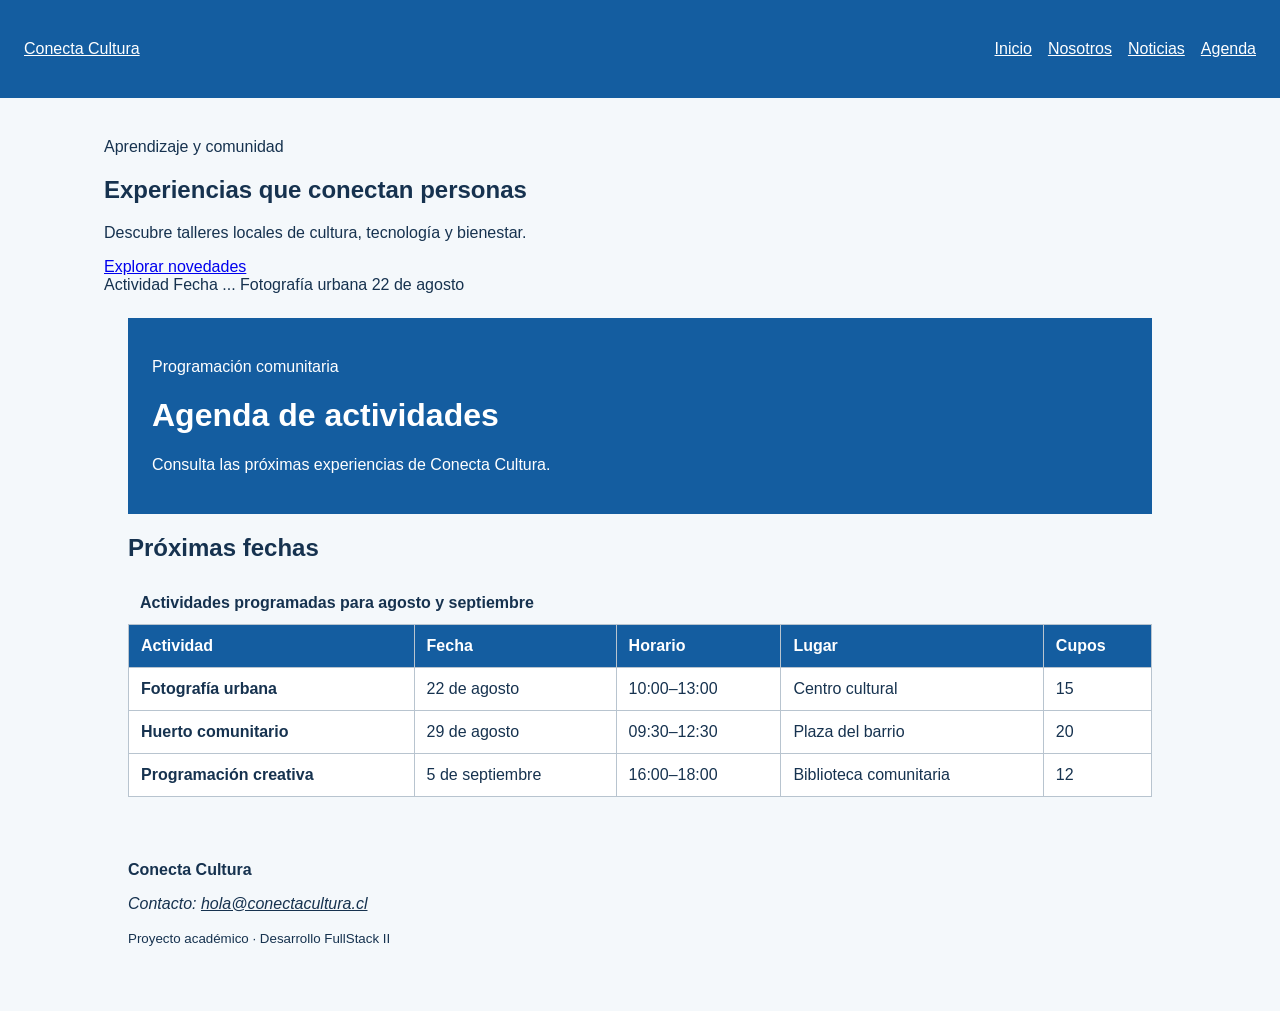
==== agenda.html @ c1c03a91 "feat: agregar agenda semántica de actividades" ====
<!DOCTYPE html>
<html lang="es">
<head>
  <meta charset="UTF-8">
  <meta name="viewport" content="width=device-width, initial-scale=1.0">
  <meta name="description" content="Talleres y actividades de Conecta Cultura">
  <title>Inicio | Conecta Cultura</title>
  <link rel="stylesheet" href="assets/css/estilos.css">
</head>
<body>
  <a class="salto-contenido" href="#contenido-principal">Ir al contenido</a>
  <header class="cabecera-sitio">
    <a class="marca" href="index.html">Conecta Cultura</a>
    <nav aria-label="Navegación principal">
      <ul class="menu">
        <li><a href="index.html">Inicio</a></li>
        <li><a href="nosotros.html">Nosotros</a></li>
        <li><a href="noticias.html">Noticias</a></li>
        <li><a href="agenda.html" aria-current="page">Agenda</a></li>
      </ul>
    </nav>
  </header>

  <main id="contenido-principal">
    <section class="presentacion">
      <p class="etiqueta">Aprendizaje y comunidad</p>
      <h1>Experiencias que conectan personas</h1>
      <p>Descubre talleres locales de cultura, tecnología y bienestar.</p>
      <a class="boton" href="noticias.html">Explorar novedades</a>
    </section>


<tr>
  <th scope="col">Actividad</th>
  <th scope="col">Fecha</th>
</tr>
...
<tr>
  <th scope="row">Fotografía urbana</th>
  <td><time datetime="2026-08-22">22 de agosto</time></td>
</tr>

<main id="contenido-principal">
  <header class="encabezado-pagina">
    <p class="etiqueta">Programación comunitaria</p>
    <h1>Agenda de actividades</h1>
    <p>Consulta las próximas experiencias de Conecta Cultura.</p>
  </header>

  <section aria-labelledby="titulo-agenda">
    <h2 id="titulo-agenda">Próximas fechas</h2>
    <div class="tabla-contenedor" tabindex="0"
         aria-label="Agenda desplazable horizontalmente">
      <table>
        <caption>Actividades programadas para agosto y septiembre</caption>
        <thead>
          <tr>
            <th scope="col">Actividad</th>
            <th scope="col">Fecha</th>
            <th scope="col">Horario</th>
            <th scope="col">Lugar</th>
            <th scope="col">Cupos</th>
          </tr>
        </thead>
        <tbody>
          <tr>
            <th scope="row">Fotografía urbana</th>
            <td><time datetime="2026-08-22">22 de agosto</time></td>
            <td><time datetime="10:00">10:00</time>–13:00</td>
            <td>Centro cultural</td>
            <td>15</td>
          </tr>
          <tr>
            <th scope="row">Huerto comunitario</th>
            <td><time datetime="2026-08-29">29 de agosto</time></td>
            <td><time datetime="09:30">09:30</time>–12:30</td>
            <td>Plaza del barrio</td>
            <td>20</td>
          </tr>
          <tr>
            <th scope="row">Programación creativa</th>
            <td><time datetime="2026-09-05">5 de septiembre</time></td>
            <td><time datetime="16:00">16:00</time>–18:00</td>
            <td>Biblioteca comunitaria</td>
            <td>12</td>
          </tr>
        </tbody>
      </table>
    </div>
  </section>
</main>

  <footer class="pie-sitio">
    <p><strong>Conecta Cultura</strong></p>
    <address>Contacto: <a href="mailto:hola@conectacultura.cl">hola@conectacultura.cl</a></address>
    <p><small>Proyecto académico · Desarrollo FullStack II</small></p>
  </footer>
  <script src="assets/js/app.js"></script>
</body>
</html>
---- assets/css/estilos.css ----
* {
  box-sizing: border-box;
}

body {
  margin: 0;
  font-family: Arial, sans-serif;
  color: #16324f;
  background-color: #f4f8fb;
}

header,
main,
footer {
  padding: 1.5rem;
}

header {
  color: #ffffff;
  background-color: #145da0;
}

button {
  padding: 0.75rem 1rem;
  color: #ffffff;
  background-color: #2a7f62;
  border: 0;
  border-radius: 0.4rem;
  cursor: pointer;
}

.cabecera-sitio,
.menu,
.grilla-tarjetas {
  display: flex;
  gap: 1rem;
}

.cabecera-sitio {
  align-items: center;
  justify-content: space-between;
}

.menu {
  padding: 0;
  list-style: none;
}

.marca,
.menu a,
.pie-sitio a {
  color: inherit;
}

main {
  max-width: 70rem;
  margin-inline: auto;
}

.grilla-tarjetas {
  flex-wrap: wrap;
}

.tarjeta {
  flex: 1 1 18rem;
  padding: 1rem;
  background: #ffffff;
}

img {
  max-width: 100%;
  height: auto;
}

.salto-contenido {
  position: absolute;
  left: -10000px;
}

.salto-contenido:focus {
  position: static;
}

.tabla-contenedor {
  max-width: 100%;
  overflow-x: auto;
}

table {
  width: 100%;
  border-collapse: collapse;
  background-color: #ffffff;
}

caption {
  padding: 0.75rem;
  font-weight: bold;
  text-align: left;
}

th,
td {
  padding: 0.75rem;
  border: 1px solid #b8c4cf;
  text-align: left;
}

thead {
  color: #ffffff;
  background-color: #145da0;
}

.formulario {
  display: grid;
  gap: 1rem;
  max-width: 42rem;
}

.formulario fieldset {
  display: grid;
  gap: 0.75rem;
  padding: 1rem;
  border: 1px solid #b8c4cf;
}

.formulario input,
.formulario select,
.formulario textarea {
  width: 100%;
  padding: 0.7rem;
  font: inherit;
}

.formulario input[type="radio"],
.formulario input[type="checkbox"] {
  width: auto;
}
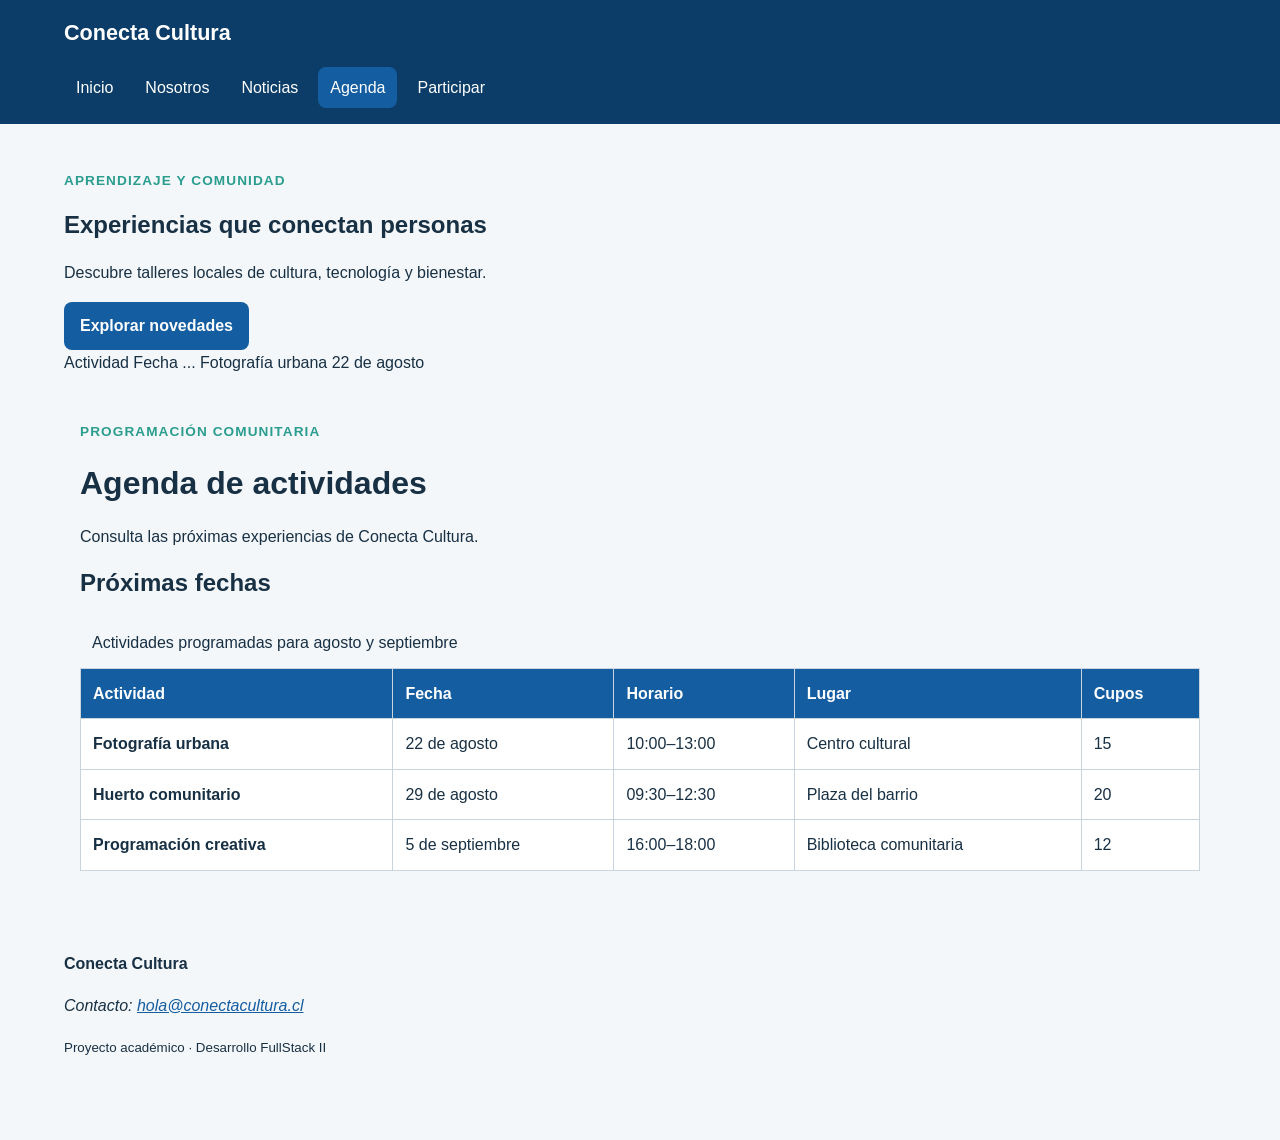
==== commit 6b2e2c23: "Guía 4 Aplicada en el proyecto" ====
--- a/agenda.html
+++ b/agenda.html
@@ -17,6 +17,7 @@
         <li><a href="nosotros.html">Nosotros</a></li>
         <li><a href="noticias.html">Noticias</a></li>
         <li><a href="agenda.html" aria-current="page">Agenda</a></li>
+        <li><a href="participar.html">Participar</a></li>
       </ul>
     </nav>
   </header>
--- a/assets/css/estilos.css
+++ b/assets/css/estilos.css
@@ -1,84 +1,149 @@
-* {
+/* 1. Variables */
+/* 2. Base y tipografía */
+/* 3. Estructura */
+/* 4. Navegación */
+/* 5. Componentes */
+/* 6. Tablas y formularios */
+/* 7. Multimedia y utilidades */
+
+:root {
+  --color-primario: #145da0;
+  --color-primario-oscuro: #0b3d68;
+  --color-secundario: #2a9d8f;
+  --color-acento: #f4a261;
+  --color-texto: #183044;
+  --color-texto-suave: #526575;
+  --color-fondo: #f4f7fa;
+  --color-superficie: #ffffff;
+  --color-borde: #c9d4de;
+  --fuente-base: Arial, Helvetica, sans-serif;
+  --radio: 0.75rem;
+  --sombra: 0 0.5rem 1.25rem rgb(20 48 68 / 12%);
+  --ancho-contenido: 72rem;
+}
+
+*,
+*::before,
+*::after {
   box-sizing: border-box;
+}
+
+html {
+  scroll-behavior: smooth;
 }
 
 body {
   margin: 0;
-  font-family: Arial, sans-serif;
-  color: #16324f;
-  background-color: #f4f8fb;
-}
-
-header,
-main,
-footer {
-  padding: 1.5rem;
-}
-
-header {
-  color: #ffffff;
-  background-color: #145da0;
-}
-
-button {
-  padding: 0.75rem 1rem;
-  color: #ffffff;
-  background-color: #2a7f62;
-  border: 0;
-  border-radius: 0.4rem;
-  cursor: pointer;
-}
-
-.cabecera-sitio,
-.menu,
-.grilla-tarjetas {
+  color: var(--color-texto);
+  background: var(--color-fondo);
+  font-family: var(--fuente-base);
+  font-size: 1rem;
+  line-height: 1.6;
+}
+
+img,
+video {
+  display: block;
+  max-width: 100%;
+  height: auto;
+}
+
+a {
+  color: var(--color-primario);
+}
+
+h1,
+h2,
+h3 {
+  line-height: 1.2;
+  text-wrap: balance;
+}
+
+main {
+  width: min(100% - 2rem, var(--ancho-contenido));
+  margin-inline: auto;
+}
+
+main {
+  padding-block: 2rem 4rem;
+}
+
+section + section {
+  margin-top: 3rem;
+}
+
+.cabecera-sitio {
+  padding: 1rem max(1rem, calc((100% - var(--ancho-contenido)) / 2));
+  color: #ffffff;
+  background: var(--color-primario-oscuro);
+}
+
+.marca {
+  color: #ffffff;
+  font-size: 1.35rem;
+  font-weight: 700;
+  text-decoration: none;
+}
+
+.menu {
   display: flex;
-  gap: 1rem;
-}
-
-.cabecera-sitio {
-  align-items: center;
-  justify-content: space-between;
-}
-
-.menu {
+  flex-wrap: wrap;
+  gap: 0.5rem;
+  margin: 1rem 0 0;
   padding: 0;
   list-style: none;
 }
 
-.marca,
-.menu a,
-.pie-sitio a {
-  color: inherit;
-}
-
-main {
-  max-width: 70rem;
-  margin-inline: auto;
-}
-
-.grilla-tarjetas {
-  flex-wrap: wrap;
-}
-
-.tarjeta {
-  flex: 1 1 18rem;
-  padding: 1rem;
-  background: #ffffff;
-}
-
-img {
-  max-width: 100%;
-  height: auto;
-}
-
-.salto-contenido {
-  position: absolute;
-  left: -10000px;
-}
-
-.salto-contenido:focus {
-  position: static;
+.menu a {
+  display: inline-block;
+  padding: 0.5rem 0.75rem;
+  color: #ffffff;
+  border-radius: 0.5rem;
+  text-decoration: none;
+}
+
+.menu a:hover,
+.menu a[aria-current="page"] {
+  background: var(--color-primario);
+}
+
+.etiqueta {
+  margin-bottom: 0.25rem;
+  color: var(--color-secundario);
+  font-size: 0.85rem;
+  font-weight: 700;
+  letter-spacing: 0.08em;
+  text-transform: uppercase;
+}
+
+.tarjeta,
+.mensaje-confirmacion,
+.formulario fieldset {
+  padding: 1.5rem;
+  background: var(--color-superficie);
+  border: 1px solid var(--color-borde);
+  border-radius: var(--radio);
+  box-shadow: var(--sombra);
+}
+
+.boton,
+button {
+  display: inline-block;
+  width: fit-content;
+  padding: 0.7rem 1rem;
+  color: #ffffff;
+  background: var(--color-primario);
+  border: 0;
+  border-radius: 0.5rem;
+  font: inherit;
+  font-weight: 700;
+  text-decoration: none;
+  cursor: pointer;
+}
+
+.boton:hover,
+button:hover {
+  background: var(--color-primario-oscuro);
 }
 
 .tabla-contenedor {
@@ -89,25 +154,24 @@
 table {
   width: 100%;
   border-collapse: collapse;
-  background-color: #ffffff;
-}
-
-caption {
-  padding: 0.75rem;
-  font-weight: bold;
-  text-align: left;
-}
-
+  background: var(--color-superficie);
+}
+
+caption,
 th,
 td {
   padding: 0.75rem;
-  border: 1px solid #b8c4cf;
   text-align: left;
 }
 
+th,
+td {
+  border: 1px solid var(--color-borde);
+}
+
 thead {
   color: #ffffff;
-  background-color: #145da0;
+  background: var(--color-primario);
 }
 
 .formulario {
@@ -119,8 +183,6 @@
 .formulario fieldset {
   display: grid;
   gap: 0.75rem;
-  padding: 1rem;
-  border: 1px solid #b8c4cf;
 }
 
 .formulario input,
@@ -128,6 +190,10 @@
 .formulario textarea {
   width: 100%;
   padding: 0.7rem;
+  color: inherit;
+  background: #ffffff;
+  border: 1px solid var(--color-borde);
+  border-radius: 0.4rem;
   font: inherit;
 }
 
@@ -135,3 +201,32 @@
 .formulario input[type="checkbox"] {
   width: auto;
 }
+
+:focus-visible {
+  outline: 3px solid var(--color-acento);
+  outline-offset: 3px;
+}
+
+input:required,
+select:required,
+textarea:required {
+  border-left: 0.3rem solid var(--color-primario);
+}
+
+input:focus,
+select:focus,
+textarea:focus {
+  border-color: var(--color-primario);
+}
+
+.salto-contenido {
+  position: absolute;
+  padding: 0.6rem 1rem;
+  color: #ffffff;
+  background: var(--color-primario-oscuro);
+  transform: translateY(-150%);
+}
+
+.salto-contenido:focus {
+  transform: translateY(0);
+}
